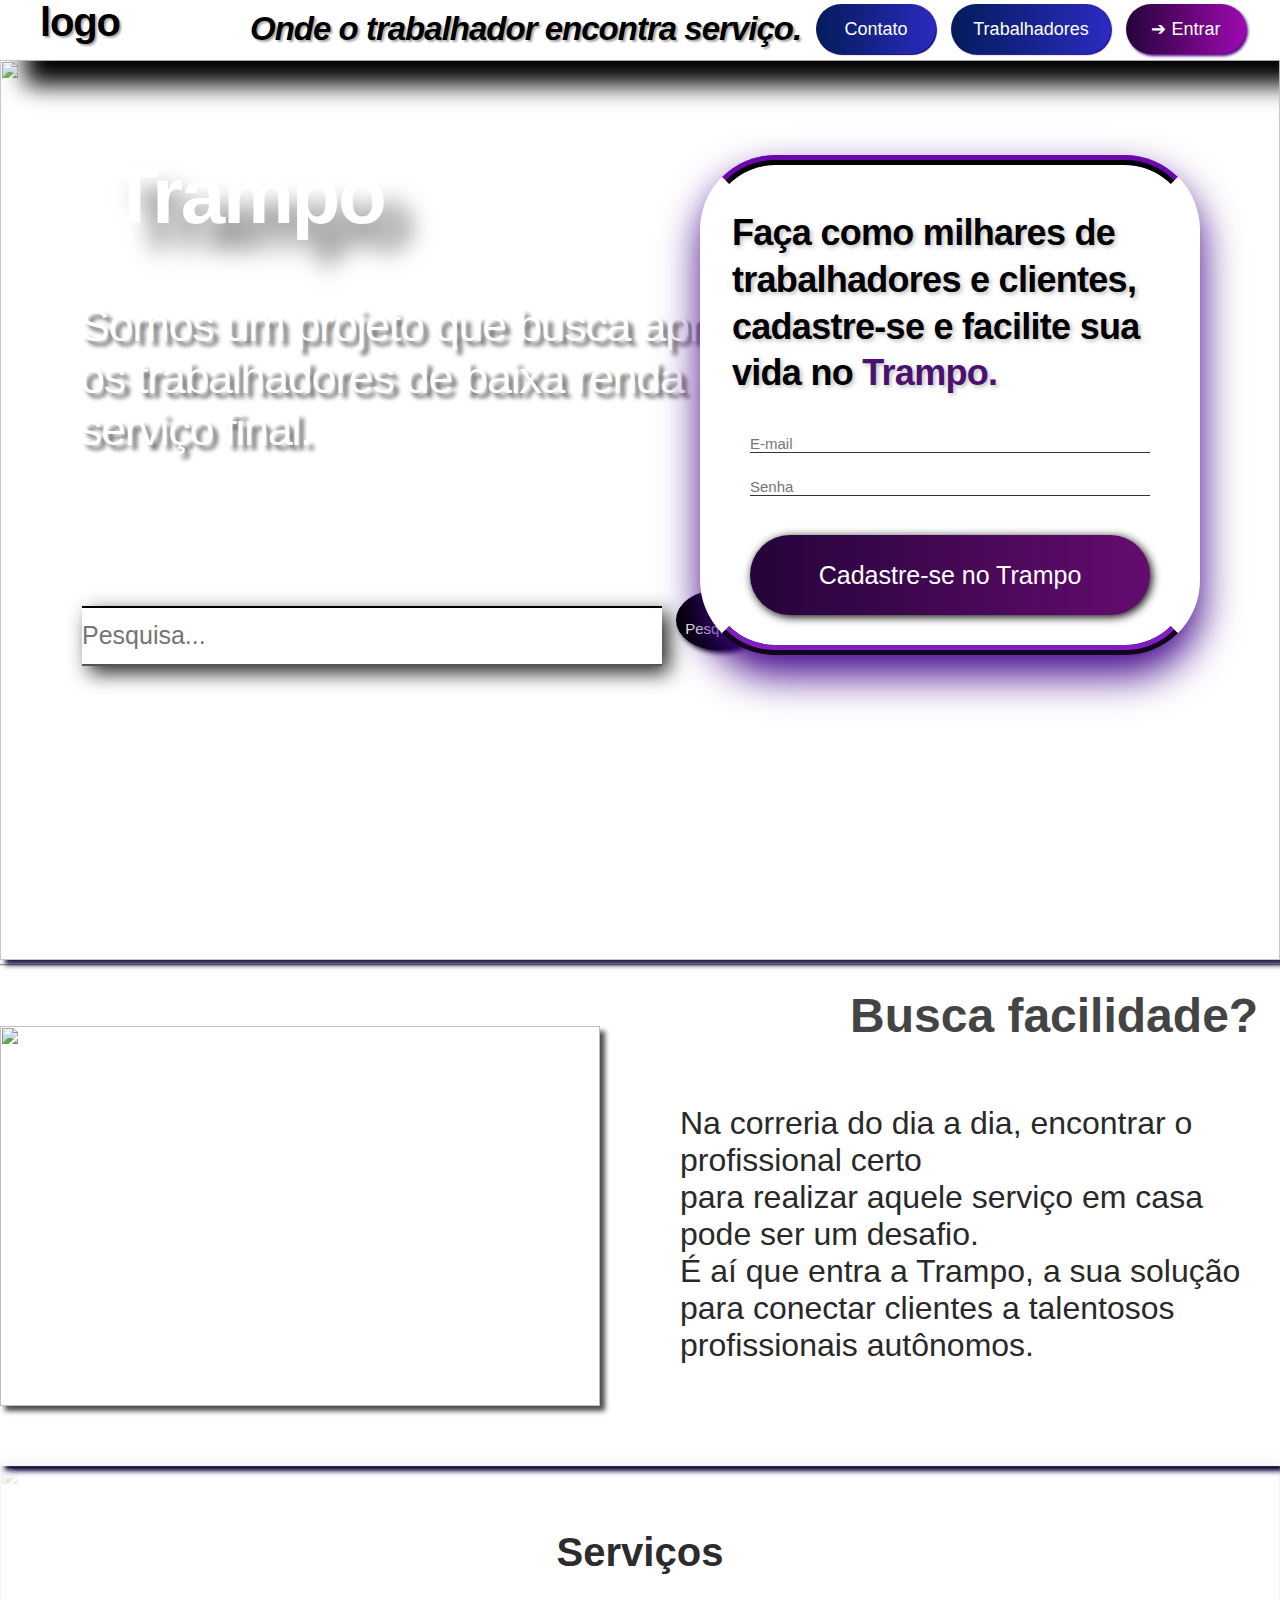
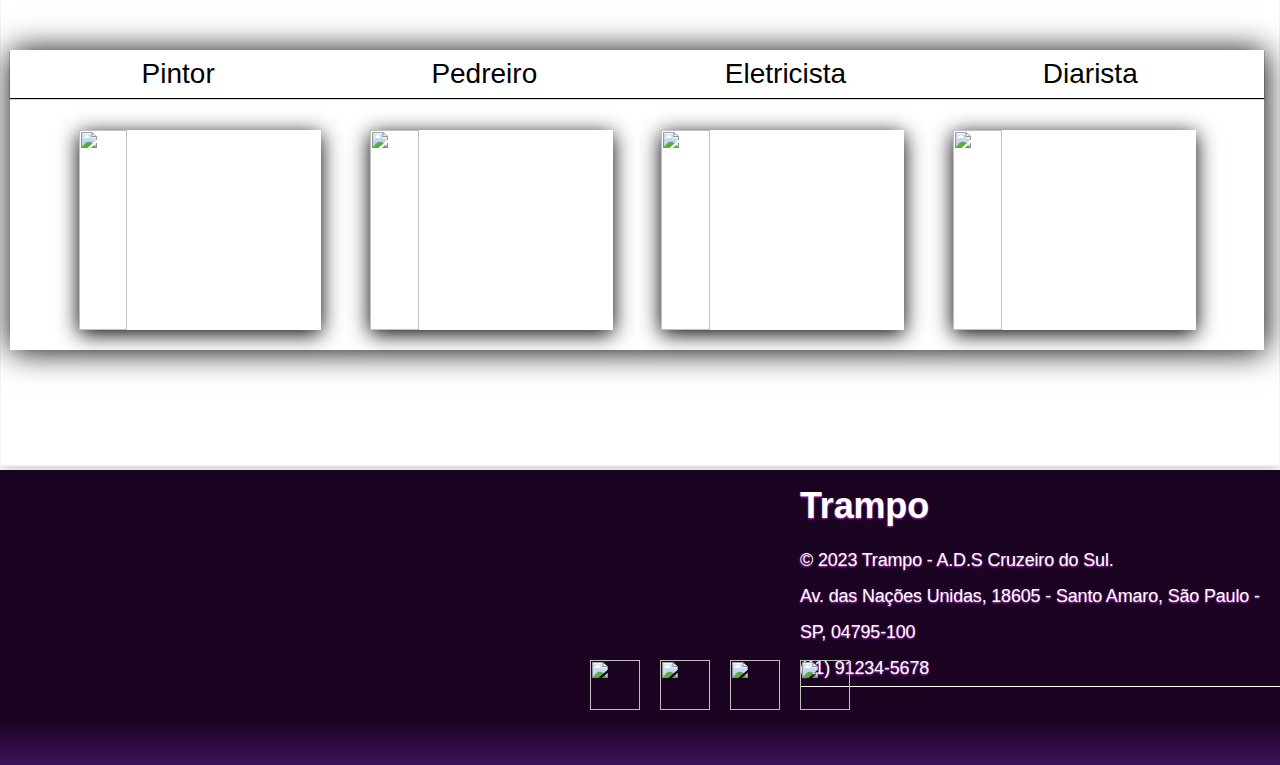
==== index.html @ e5f5f2e0 "Main page do projeto trampo" ====
<!DOCTYPE html>
<html lang="en">
<head>
    <meta charset="UTF-8">
    <title>Trampo</title>
    <link href="style.css" rel="stylesheet" type="text/css">
    <meta name="viewport" content="width=device-width, initial-scale=1">
</head>
<body>
    <header>
        <div>   
            <div class="logoHeader">      
                <h1 class="logo">logo</h1>
                <h2 class="logoFrase">Onde o trabalhador encontra serviço.</h2>
            </div>
        
            <div class="lista">
                <button class="btnContato">Contato</button>
                <button class="btnTrabalhadores">Trabalhadores</button>
                <button class="btnEntrar">&#10132; Entrar</button>
            </div>
        </div>
    </header>
    
    <img class="imgTrabalhadora" src="imagens_site/trabalhadora.jpg">     
    
    <hr>    
    
    <div class="background">
        <h3 class="Trampo">Trampo</h3>
        <p class="FraseInicio">Somos um projeto que busca aproximar<br>os trabalhadores de baixa renda com o <br>serviço final.</p>
        
        <div class="buscaInicio">
            <input class="textoBusca" type="text" placeholder="Pesquisa..." name="search">
            <button class="btnBuscaInicio">🔍︎ Pesquisar</button>
        </div>
        
    </div>

    <div class="Cadastre">
        <h4 class="escritaCadastre"> Faça como milhares de trabalhadores e clientes, cadastre-se e facilite sua <br>vida no <font color= #4a1170>Trampo.</h4>
        <button class="btnCadastre">Cadastre-se no Trampo</button>
        <form>       
            <div class="boxEmailSenha">   
                <input class="inputEmail" type="email" placeholder="E-mail" name="username" required> <br>  
                <input class="inputSenha" type="password" placeholder="Senha" name="password" required>   
            </div>
        <form> 
    </div>
    
              
    <div class="conteudo1">
        <img class="imgTrabalhador" src="imagens_site/trabalhador.jpg">
        <div class="escritaSobreNos">
            <h2 class="sobreNos">Busca facilidade?</h2>
            <br>
            <p>Na correria do dia a dia, encontrar o profissional certo <br>para realizar aquele serviço em casa pode ser um desafio.<br> É aí que entra a Trampo, a sua solução para conectar clientes a talentosos profissionais autônomos.</p>
        </div>
    </div>
        
    <div class="conteudo2">
        <div><img class="fundoServicos" src="imagens_site/servicolimpeza.jpg"></div>       
        <div><h1 class="escritaServicos">Serviços</p></div>
    
    <div class="bodyServicos">
        <img class="imgPintor" src="imagens_site/pintor.jpg">
        <img class="imgPedreiro" src="imagens_site/pedreiro.jpg">
        <img class="imgEletricista" src="imagens_site/eletricista.jpg">
        <img class="imgDiarista" src="imagens_site/diarista.jpg">
    </div>      

    <div class="headerServicos">
        <p class="escritaPintor">Pintor</p>     
        <p class="escritaPedreiro">Pedreiro</p>
        <p class="escritaEletricista">Eletricista</p>
        <p class="escritaDiarista">Diarista</p>
    </div>
          
    <footer class="footer">
        <div class="escritaFooter">
            <h1 class="footerh1">Trampo</h1> 
            <p>© 2023 Trampo - A.D.S Cruzeiro do Sul.<br> Av. das Nações Unidas, 18605 - Santo Amaro, São Paulo - SP, 04795-100<br> (11) 91234-5678</p>
        </div>
        <div class="imgRedesSociais">
            <img class="imgInstagram" src="imagens_site/icoinsta.png">
            <img class="imgFacebook" src="imagens_site/icoface.png">
            <img class="imgTwitter" src="imagens_site/icotwitter.png">
            <img class="imgLinkedin" src="imagens_site/icolinkedin.png">
        </div>     
    </footer>  
</body>
    
</html>
---- style.css ----
* {
    margin: 0;
    padding: 0;
    box-sizing: border-box;
}

header {
    width: 100%;
    background-color: #ffffff;
    height: 60px;
    box-shadow: 25px 25px 25px black;
}


.logo {
    font-size: 40px;
    margin-left: 40px;
    font-family: 'Segoe UI', Tahoma, Geneva, Verdana, sans-serif;
    color: #000000;
    top: 0px;
    letter-spacing: -0.03em;
    text-shadow: 2px 2px 2px #ababab;
}

.logoFrase {
    color :#000000;
    position: absolute;
    top: 10px;
    left: 250px;
    font-family: 'Segoe UI', Tahoma, Geneva, Verdana, sans-serif;
    font-size: 33px;
    font-style: italic;
    letter-spacing: -0.03em;
    text-shadow: 2px 2px 2px #ababab;
}

.lista {
    position: absolute;
    padding: 0px;
    right: 30px;
    top: -0px;
    display: flex;
    margin: 4px;
    letter-spacing: -0.01em;
}

.btnContato {
    margin-right: 15px;
    font-family: 'Segoe UI', Tahoma, Geneva, Verdana, sans-serif;
    border: none;
    width: 120px;
    height: 50px;
    font-size: 18px;
    cursor: pointer;
    border-radius: 100px;
    font-weight: 300;
    background-image: linear-gradient(to right, #041b5b 0%, #2b2bc3  51%, #041b5b  100%);
    transition: 0.5s;
    background-size: 200% auto;
    color: white;            
    box-shadow: 1px 1px 1px rgb(19, 3, 84);  
}

.btnContato:hover {
    background-position: right center;
    color: #fff;
    text-decoration: none;
    scale: 1.02;
}

.btnTrabalhadores {
    margin-right: 15px;
    font-family: 'Segoe UI', Tahoma, Geneva, Verdana, sans-serif;
    border: none;
    font-size: 18px;
    cursor: pointer;
    border-radius: 50px;
    width: 160px;
    font-weight: 300;
    background-image: linear-gradient(to right, #041b5b 0%, #2b2bc3  51%, #041b5b  100%);
    transition: 0.5s;
    background-size: 200% auto;
    color: white;            
    box-shadow: 1px 1px 1px rgb(22, 10, 129);  

}

.btnTrabalhadores:hover {
    background-position: right center;
    color: #fff;
    text-decoration: none;
    scale: 1.02;
}


.btnEntrar {
    font-family: 'Segoe UI', Tahoma, Geneva, Verdana, sans-serif;
    border: none;
    font-size: 18px;
    cursor: pointer;
    border-radius: 50px;
    width: 120px;
    font-weight: 300;
    background-image: linear-gradient(to right, #240339 0%, #a209b3  51%, #24033b 100%);
    transition: 0.5s;
    background-size: 200% auto;
    color: white;            
    box-shadow: 2px 2px 3px rgb(78, 2, 132);
}

.btnEntrar:hover {
    background-position: right center;
    color: #fff;
    text-decoration: none;
    scale: 1.02;
}

.background {
    display: flex;
    align-items: center;
    justify-items: center
}

.imgTrabalhadora {
    width: 100%;
    height: 900px;
    opacity: 0.88;
    box-shadow: 5px 5px 5px #02012d;
}

.Trampo {
    position: absolute;
    top: 150px;
    font-size: 80px;
    left: 110px;
    color: #ffffff;
    font-family: Graphik-Medium, Graphik-Regular, "Gotham SSm A", "Gotham SSm B", "Helvetica Neue", Helvetica, Arial, sans-serif;
    text-shadow: 25px 25px 25px rgba(0, 0, 0, 0.6);
    letter-spacing: -0.03em;
}

.FraseInicio {
    position: absolute;
    top: 300px;
    font-size: 45px;
    left: 80px;
    color: #ffffff;
    font-family: Graphik-Medium, Graphik-Regular, "Gotham SSm A", "Gotham SSm B", "Helvetica Neue", Helvetica, Arial, sans-serif;
    text-shadow: 5px 5px 4px rgba(0, 0, 0, 0.6);
    letter-spacing: -0.03em;
}

.buscaInicio {
    position: absolute;
    top: 600px;
    left: 82px;
}

.textoBusca {
    width: 580px;
    height: 60px;
    font-size: 25px;
    border-left: none;
    border-right: none;
    border-color: rgb(0, 0, 0);
    box-shadow: 7px 7px 20px rgba(0, 0, 0, 0.859);
    font-family: Graphik-Medium, Graphik-Regular, "Gotham SSm A", "Gotham SSm B", "Helvetica Neue", Helvetica, Arial, sans-serif;
}

.btnBuscaInicio {
    position: relative;
    height: 60px;
    width: 85px;
    border-radius: 50%;
    left: 10px;
    top: -10px;
    border-top-style: ridge;
    font-size: 15px;
    background-color: black;
    color: rgb(255, 255, 255);
    border: none;
    box-shadow: 3px 3px 5px #000000;
    cursor: pointer;
    font-family: Graphik-Medium, Graphik-Regular, "Gotham SSm A", "Gotham SSm B", "Helvetica Neue", Helvetica, Arial, sans-serif;
}

.btnBuscaInicio:hover {
    scale: 1.02;
    transition: 0.8s;
}

.btnCadastre {
    top: 370px;
    font-family: 'Segoe UI', Tahoma, Geneva, Verdana, sans-serif;
    border: none;
    width: 400px;
    height: 80px;
    font-size: 25px;
    margin: 0px 40px 0px;
    cursor: pointer;
    border-radius: 100px;
    position: relative;
    background-image: linear-gradient(to right, #240439 0%, #660c70  51%, #240439 100%);
    transition: 0.5s;
    background-size: 200% auto;
    color: white;            
    box-shadow:  2px 2px 10px black;  
}

.btnCadastre:hover {
    background-position: right center;
    color: #ffffff;
    text-decoration: none;
    scale: 1.02;
    transition: 0.5s;
}

.escritaCadastre {
    top: 45px;
    position: absolute;
    left: 22px;
    text-shadow: 2px 2px 4px rgba(144, 144, 144, 0.6);
    font-size: 36px;
    font-family: Graphik-Medium, Graphik-Regular, "Gotham SSm A", "Gotham SSm B", "Helvetica Neue", Helvetica, Arial, sans-serif;
    color: #000000;
    letter-spacing: -0.02em;
    line-height: 1.3;
}

.Cadastre {
    width: 500px;
    height:500px;
    border: 10px solid; 
    border-color: rgb(255, 255, 255);
    border-radius: 15%;
    background-color: white;
    position: absolute;
    top: 155px;
    right: 80px;
    box-shadow: 1px 20px 40px rgb(63, 3, 136);
    border-top-color: #370459;
    border-top-style: ridge;
    border-bottom-style: ridge;
    border-bottom-color: #4a1170;
}

form {   
    top: 220px;
    position: absolute;
    margin: 20px;
    padding: 30px 20px 20px;
}   

.inputEmail {
    border: none;
    border-bottom: 1px solid #333;
    font-size: 15px;
    width: 400px;
    color: black;
}

.inputEmail:focus {
    font-size: 20px;
    outline: 0;
}

.inputSenha {
    border: none;
    border-bottom: 1px solid #333;
    margin-top: 25px;
    font-size: 15px;
    width: 400px;
}

.inputSenha:focus {
    font-size: 20px;
    box-shadow: 0 0 0 0;
    outline: 0;
}

.conteudo1 {
    display: flex;
    flex: content;
    align-items: center;
    justify-items: center;
    height: 500px;
    background-color: #ffffff;
    box-shadow: 5px 5px 5px #02012d;
}

.imgTrabalhador {
    width: 600px;
    height: 380px;
    box-shadow: 5px 5px 5px #4c4c4c;
}

.sobreNos {
    position: absolute;
    left: 170px;
    top: -80px;
    color: #444444;
    font-family: 'Segoe UI', Tahoma, Geneva, Verdana, sans-serif;
}

.escritaSobreNos {
    font-size: 32px;
    color: #292929;
    font-family: 'Segoe UI', Tahoma, Geneva, Verdana, sans-serif;
    position: absolute;
    left: 680px;
}

.conteudo2 {
    margin: 0;
}

.fundoServicos {
    width: 100%;
    height: 600px;
    border: none;
    opacity: 0.18;
    box-shadow: 0px 5px 15px black;
}

.escritaServicos {
    font-size: 40px;
    color: #2c2c2c;
    font-family: Graphik-Medium, Graphik-Regular, "Gotham SSm A", "Gotham SSm B", "Helvetica Neue", Helvetica, Arial, sans-serif;
    align-items: center;
    display: flex;
    justify-content: center;
    position: absolute;
    top: 1530px;
    width: 100%;
}

.bodyServicos {
    display: flex;
    align-items: flex-end;
    justify-content: space-evenly;
    margin-left: 10px;
    margin-right: 10px;
    position: absolute;
    top: 1650px;
    width: 98%;
    height: 300px;
    background-color: rgb(255, 255, 255);
    padding: 20px;
    box-shadow: 1px 1px 30px black;
}

.imgPintor {
    display: flex;
    width: 20%;
    height: 200px;
    box-shadow: 0px 4px 20px black;
    cursor: pointer;
}

.imgPintor:hover, .imgPedreiro:hover, .imgEletricista:hover, .imgDiarista:hover {
    scale: 1.02;
    transition: 0.8s;
}

.imgPedreiro {
    display: flex;
    width: 20%;
    height: 200px;
    box-shadow: 0px 4px 20px black;
    cursor: pointer;
}

.imgEletricista {
    display: flex;
    width: 20%;
    height: 200px;
    box-shadow: 0px 4px 20px black;
    cursor: pointer;
}

.imgDiarista {
    display: flex;
    width: 20%;
    height: 200px;
    box-shadow: 0px 4px 20px black;
    cursor: pointer;
}

.headerServicos {
    display: flex;
    align-items: flex-end;
    justify-content: space-evenly;
    position: absolute;
    top: 1650px;
    width: 98%;
    margin-left: 10px;
    padding: 8px;
    background-color: rgb(255, 255, 255);
    font-family: 'Segoe UI', Tahoma, Geneva, Verdana, sans-serif;
    color: rgb(0, 0, 0);
    font-size: 28px;
    box-shadow: 0px 1px 1px black;
}

.escritaPintor {
    position: relative;
    left: -45px;
    cursor: pointer;
}

.escritaPintor:hover, .escritaPedreiro:hover, .escritaEletricista:hover, .escritaDiarista:hover {
    scale: 1.02;
    transition: 0.8s;
}

.escritaPedreiro{
    position: relative;
    left: 3px;
    cursor: pointer;
}
.escritaEletricista{
    position: relative;
    left: 22px;
    cursor: pointer;
}

.escritaDiarista {
    position: relative;
    left: 50px;
    cursor: pointer;
}

.footer {
    width: 200px;
    height: 295px;
    width: 100%;
    background-image: linear-gradient(rgb(27, 3, 34) 85%, #3d115a 100%);
}

.escritaFooter {
    font-family: Graphik-Medium, Graphik-Regular, "Gotham SSm A", "Gotham SSm B", "Helvetica Neue", Helvetica, Arial, sans-serif;
    color: rgb(255, 255, 255);
    letter-spacing: -0.01em;
    line-height: 2;
    left: 800px;
    position: absolute;
    font-size: 18px;
    text-shadow: 0px 1px 2px #ba37c8;
    box-shadow: 0px 1px rgb(255, 255, 255);
}

.imgRedesSociais {
    display: flex;
    justify-content: space-around;
    justify-items: baseline;
    right: 420px;
    position: absolute;
    top: 2250px;
}

.imgInstagram {
    width: 50px;
    height: 50px;
    margin: 10px;
    cursor: pointer;
}

.imgFacebook {
    width: 50px;
    height: 50px;
    margin: 10px;
    cursor: pointer;
}

.imgTwitter {
    width: 50px;
    height: 50px;
    margin: 10px;
    cursor: pointer;
}

.imgLinkedin {
    width: 50px;
    height: 50px;
    margin: 10px;
    cursor: pointer;
}
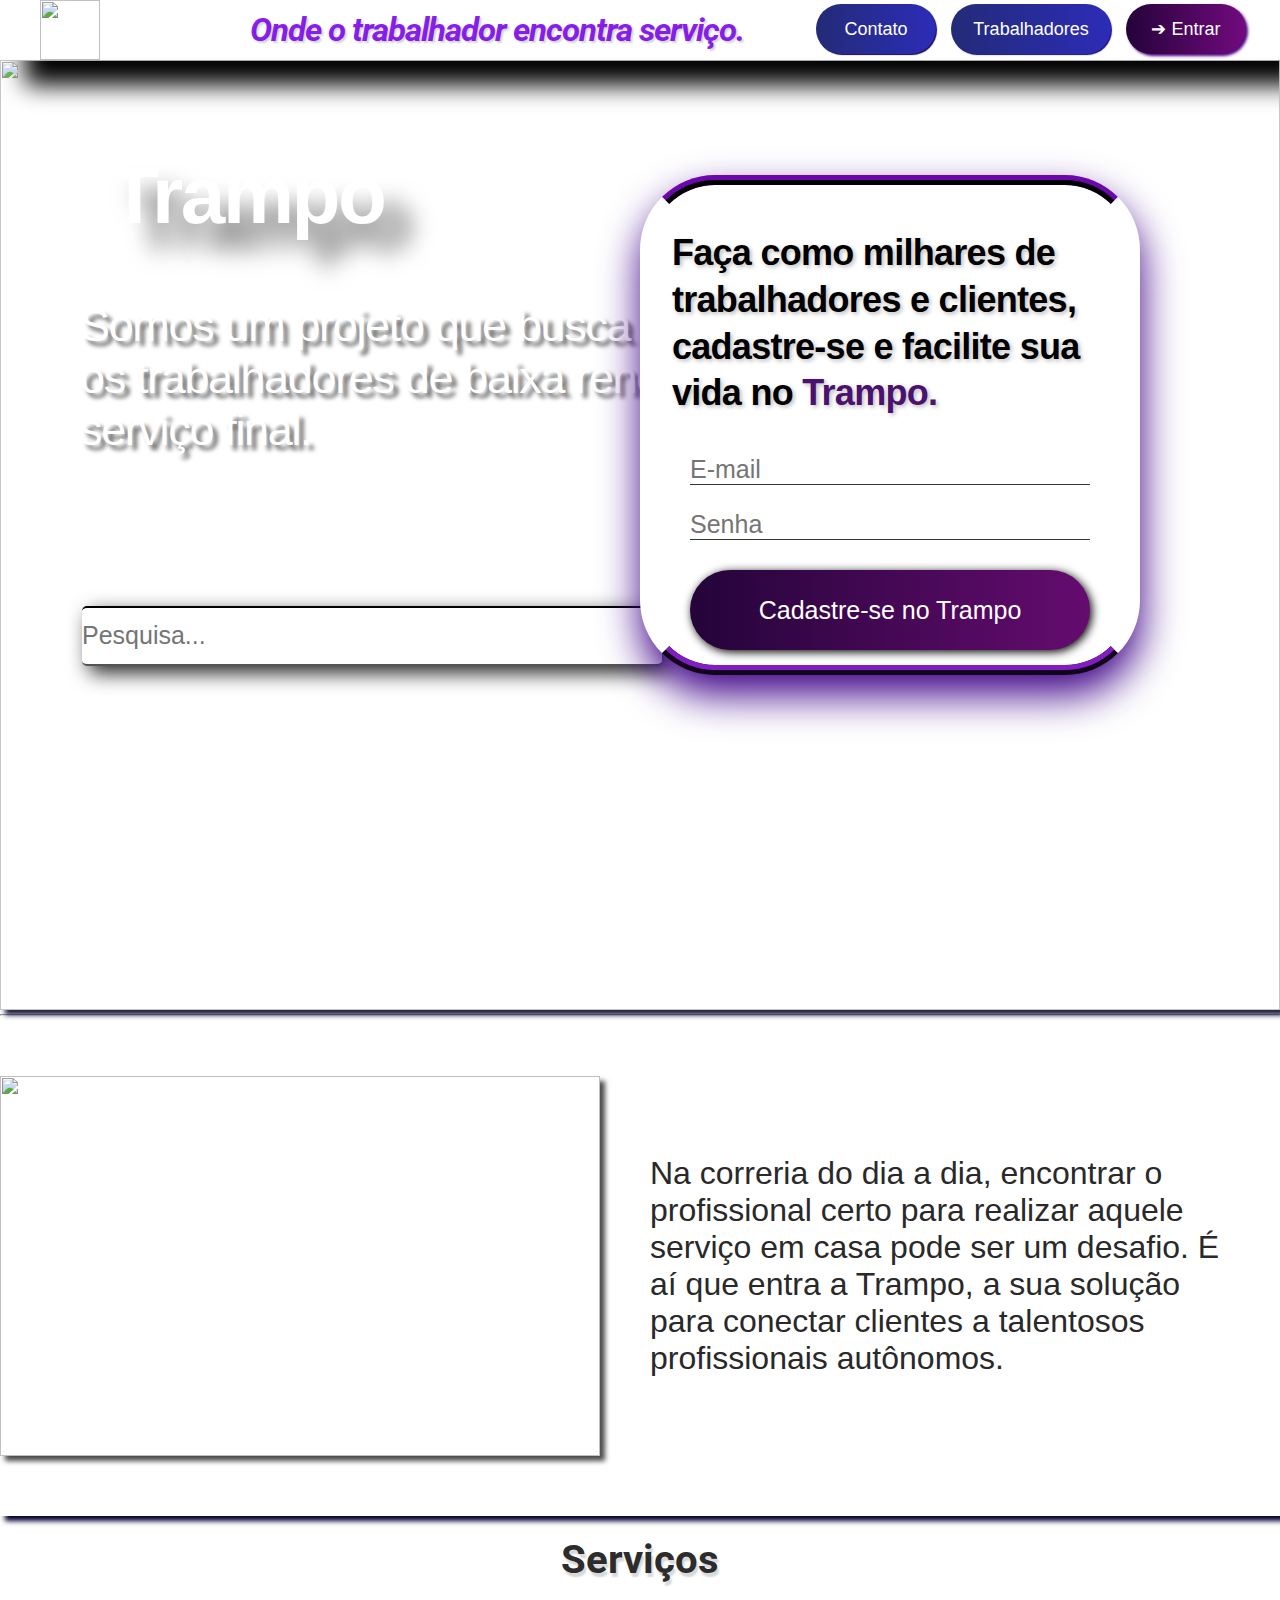
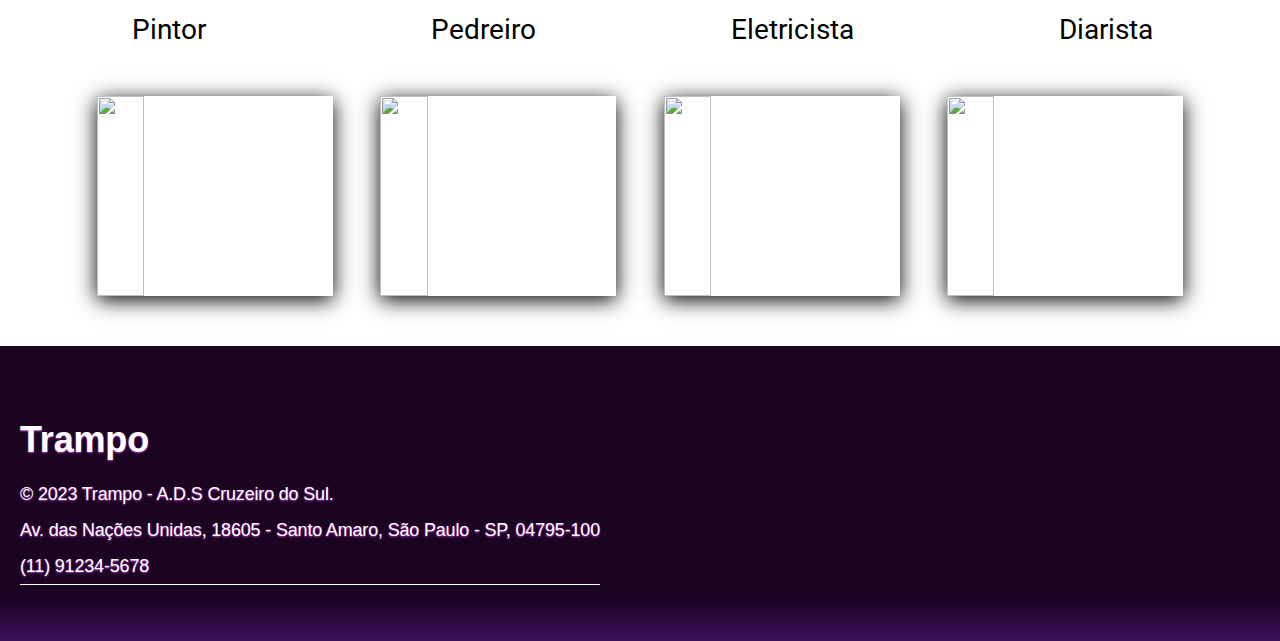
==== commit a2a1a5bb: "Add files via upload" ====
--- a/index.html
+++ b/index.html
@@ -1,93 +1,89 @@
-<!DOCTYPE html>
-<html lang="en">
-<head>
-    <meta charset="UTF-8">
-    <title>Trampo</title>
-    <link href="style.css" rel="stylesheet" type="text/css">
-    <meta name="viewport" content="width=device-width, initial-scale=1">
-</head>
-<body>
-    <header>
-        <div>   
-            <div class="logoHeader">      
-                <h1 class="logo">logo</h1>
-                <h2 class="logoFrase">Onde o trabalhador encontra serviço.</h2>
-            </div>
-        
-            <div class="lista">
-                <button class="btnContato">Contato</button>
-                <button class="btnTrabalhadores">Trabalhadores</button>
-                <button class="btnEntrar">&#10132; Entrar</button>
-            </div>
-        </div>
-    </header>
-    
-    <img class="imgTrabalhadora" src="imagens_site/trabalhadora.jpg">     
-    
-    <hr>    
-    
-    <div class="background">
-        <h3 class="Trampo">Trampo</h3>
-        <p class="FraseInicio">Somos um projeto que busca aproximar<br>os trabalhadores de baixa renda com o <br>serviço final.</p>
-        
-        <div class="buscaInicio">
-            <input class="textoBusca" type="text" placeholder="Pesquisa..." name="search">
-            <button class="btnBuscaInicio">🔍︎ Pesquisar</button>
-        </div>
-        
-    </div>
-
-    <div class="Cadastre">
-        <h4 class="escritaCadastre"> Faça como milhares de trabalhadores e clientes, cadastre-se e facilite sua <br>vida no <font color= #4a1170>Trampo.</h4>
-        <button class="btnCadastre">Cadastre-se no Trampo</button>
-        <form>       
-            <div class="boxEmailSenha">   
-                <input class="inputEmail" type="email" placeholder="E-mail" name="username" required> <br>  
-                <input class="inputSenha" type="password" placeholder="Senha" name="password" required>   
-            </div>
-        <form> 
-    </div>
-    
-              
-    <div class="conteudo1">
-        <img class="imgTrabalhador" src="imagens_site/trabalhador.jpg">
-        <div class="escritaSobreNos">
-            <h2 class="sobreNos">Busca facilidade?</h2>
-            <br>
-            <p>Na correria do dia a dia, encontrar o profissional certo <br>para realizar aquele serviço em casa pode ser um desafio.<br> É aí que entra a Trampo, a sua solução para conectar clientes a talentosos profissionais autônomos.</p>
-        </div>
-    </div>
-        
-    <div class="conteudo2">
-        <div><img class="fundoServicos" src="imagens_site/servicolimpeza.jpg"></div>       
-        <div><h1 class="escritaServicos">Serviços</p></div>
-    
-    <div class="bodyServicos">
-        <img class="imgPintor" src="imagens_site/pintor.jpg">
-        <img class="imgPedreiro" src="imagens_site/pedreiro.jpg">
-        <img class="imgEletricista" src="imagens_site/eletricista.jpg">
-        <img class="imgDiarista" src="imagens_site/diarista.jpg">
-    </div>      
-
-    <div class="headerServicos">
-        <p class="escritaPintor">Pintor</p>     
-        <p class="escritaPedreiro">Pedreiro</p>
-        <p class="escritaEletricista">Eletricista</p>
-        <p class="escritaDiarista">Diarista</p>
-    </div>
-          
-    <footer class="footer">
-        <div class="escritaFooter">
-            <h1 class="footerh1">Trampo</h1> 
-            <p>© 2023 Trampo - A.D.S Cruzeiro do Sul.<br> Av. das Nações Unidas, 18605 - Santo Amaro, São Paulo - SP, 04795-100<br> (11) 91234-5678</p>
-        </div>
-        <div class="imgRedesSociais">
-            <img class="imgInstagram" src="imagens_site/icoinsta.png">
-            <img class="imgFacebook" src="imagens_site/icoface.png">
-            <img class="imgTwitter" src="imagens_site/icotwitter.png">
-            <img class="imgLinkedin" src="imagens_site/icolinkedin.png">
-        </div>     
-    </footer>  
-</body>
-    
+<!DOCTYPE html>
+<html lang="en">
+<head>
+    <meta charset="UTF-8">
+    <title>Trampo</title>
+    <link href="style.css" rel="stylesheet" type="text/css">
+
+    <link rel="preconnect" href="https://fonts.googleapis.com">
+<link rel="preconnect" href="https://fonts.gstatic.com" crossorigin>
+<link href="https://fonts.googleapis.com/css2?family=Roboto:wght@400;500&display=swap" rel="stylesheet">
+
+    <meta name="viewport" content="width=device-width, initial-scale=1">
+</head>
+<body>
+    <header>
+        <div>   
+            <div class="logoHeader">      
+                <img class="logo" src="img/logo.png">
+                <h2 class="logoFrase">Onde o trabalhador encontra serviço.</h2>
+            </div>
+        
+            <div class="lista">
+                <button class="btnContato">Contato</button>
+                <button class="btnTrabalhadores">Trabalhadores</button>
+                <button class="btnEntrar">&#10132; Entrar</button>
+            </div>
+        </div>
+    </header>
+    
+    <img class="imgTrabalhadora" src="img/trabalhadora.jpg">     
+    
+    <hr>    
+    
+    <div class="background">
+        <h3 class="Trampo">Trampo</h3>
+        <p class="FraseInicio">Somos um projeto que busca aproximar<br>os trabalhadores de baixa renda com o <br>serviço final.</p>
+        
+        <div class="buscaInicio">
+            <input class="textoBusca" type="text" placeholder="Pesquisa..." name="search">
+            <button class="btnBuscaInicio">🔍︎ Pesquisar</button>
+        </div>
+        
+    </div>
+
+    <div class="Cadastre">
+        <h4 class="escritaCadastre"> Faça como milhares de trabalhadores e clientes, cadastre-se e facilite sua <br>vida no <font color= #4a1170>Trampo.</h4>
+        <button class="btnCadastre">Cadastre-se no Trampo</button>
+        <form>       
+            <div class="boxEmailSenha">   
+                <input class="inputEmail" type="email" placeholder="E-mail" name="username" required> <br>  
+                <input class="inputSenha" type="password" placeholder="Senha" name="password" required>   
+            </div>
+        <form> 
+    </div>
+    
+              
+    <div class="conteudo1">
+        <img class="imgTrabalhador" src="img/trabalhador.jpg">
+        <div class="escritaSobreNos">
+            <p>Na correria do dia a dia, encontrar o profissional certo para realizar aquele serviço em casa pode ser um desafio. É aí que entra a Trampo, a sua solução para conectar clientes a talentosos profissionais autônomos.</p>
+        </div>
+    </div>
+        
+    <div class="conteudo2">
+        <h1 class="escritaServicos">Serviços</h1>
+        <div class="headerServicos">
+            <p class="escritaPintor">Pintor</p>     
+            <p class="escritaPedreiro">Pedreiro</p>
+            <p class="escritaEletricista">Eletricista</p>
+            <p class="escritaDiarista">Diarista</p>
+        </div>
+    </div> 
+
+    <div class="bodyServicos">
+        <img class="imgPintor" src="img/pintor.jpg">
+        <img class="imgPedreiro" src="img/pedreiro.jpg">
+        <img class="imgEletricista" src="img/eletricista.jpg">
+        <img class="imgDiarista" src="img/diarista.jpg">
+    </div>
+
+    <footer class="footer">
+        <div class="escritaFooter">
+            <h1 class="footerh1">Trampo</h1> 
+            <p>© 2023 Trampo - A.D.S Cruzeiro do Sul.<br> Av. das Nações Unidas, 18605 - Santo Amaro, São Paulo - SP, 04795-100<br> (11) 91234-5678</p>
+        </div>
+    </footer> 
+    
+</body>  
 </html>--- a/style.css
+++ b/style.css
@@ -1,487 +1,425 @@
-* {
-    margin: 0;
-    padding: 0;
-    box-sizing: border-box;
-}
-
-header {
-    width: 100%;
-    background-color: #ffffff;
-    height: 60px;
-    box-shadow: 25px 25px 25px black;
-}
-
-
-.logo {
-    font-size: 40px;
-    margin-left: 40px;
-    font-family: 'Segoe UI', Tahoma, Geneva, Verdana, sans-serif;
-    color: #000000;
-    top: 0px;
-    letter-spacing: -0.03em;
-    text-shadow: 2px 2px 2px #ababab;
-}
-
-.logoFrase {
-    color :#000000;
-    position: absolute;
-    top: 10px;
-    left: 250px;
-    font-family: 'Segoe UI', Tahoma, Geneva, Verdana, sans-serif;
-    font-size: 33px;
-    font-style: italic;
-    letter-spacing: -0.03em;
-    text-shadow: 2px 2px 2px #ababab;
-}
-
-.lista {
-    position: absolute;
-    padding: 0px;
-    right: 30px;
-    top: -0px;
-    display: flex;
-    margin: 4px;
-    letter-spacing: -0.01em;
-}
-
-.btnContato {
-    margin-right: 15px;
-    font-family: 'Segoe UI', Tahoma, Geneva, Verdana, sans-serif;
-    border: none;
-    width: 120px;
-    height: 50px;
-    font-size: 18px;
-    cursor: pointer;
-    border-radius: 100px;
-    font-weight: 300;
-    background-image: linear-gradient(to right, #041b5b 0%, #2b2bc3  51%, #041b5b  100%);
-    transition: 0.5s;
-    background-size: 200% auto;
-    color: white;            
-    box-shadow: 1px 1px 1px rgb(19, 3, 84);  
-}
-
-.btnContato:hover {
-    background-position: right center;
-    color: #fff;
-    text-decoration: none;
-    scale: 1.02;
-}
-
-.btnTrabalhadores {
-    margin-right: 15px;
-    font-family: 'Segoe UI', Tahoma, Geneva, Verdana, sans-serif;
-    border: none;
-    font-size: 18px;
-    cursor: pointer;
-    border-radius: 50px;
-    width: 160px;
-    font-weight: 300;
-    background-image: linear-gradient(to right, #041b5b 0%, #2b2bc3  51%, #041b5b  100%);
-    transition: 0.5s;
-    background-size: 200% auto;
-    color: white;            
-    box-shadow: 1px 1px 1px rgb(22, 10, 129);  
-
-}
-
-.btnTrabalhadores:hover {
-    background-position: right center;
-    color: #fff;
-    text-decoration: none;
-    scale: 1.02;
-}
-
-
-.btnEntrar {
-    font-family: 'Segoe UI', Tahoma, Geneva, Verdana, sans-serif;
-    border: none;
-    font-size: 18px;
-    cursor: pointer;
-    border-radius: 50px;
-    width: 120px;
-    font-weight: 300;
-    background-image: linear-gradient(to right, #240339 0%, #a209b3  51%, #24033b 100%);
-    transition: 0.5s;
-    background-size: 200% auto;
-    color: white;            
-    box-shadow: 2px 2px 3px rgb(78, 2, 132);
-}
-
-.btnEntrar:hover {
-    background-position: right center;
-    color: #fff;
-    text-decoration: none;
-    scale: 1.02;
-}
-
-.background {
-    display: flex;
-    align-items: center;
-    justify-items: center
-}
-
-.imgTrabalhadora {
-    width: 100%;
-    height: 900px;
-    opacity: 0.88;
-    box-shadow: 5px 5px 5px #02012d;
-}
-
-.Trampo {
-    position: absolute;
-    top: 150px;
-    font-size: 80px;
-    left: 110px;
-    color: #ffffff;
-    font-family: Graphik-Medium, Graphik-Regular, "Gotham SSm A", "Gotham SSm B", "Helvetica Neue", Helvetica, Arial, sans-serif;
-    text-shadow: 25px 25px 25px rgba(0, 0, 0, 0.6);
-    letter-spacing: -0.03em;
-}
-
-.FraseInicio {
-    position: absolute;
-    top: 300px;
-    font-size: 45px;
-    left: 80px;
-    color: #ffffff;
-    font-family: Graphik-Medium, Graphik-Regular, "Gotham SSm A", "Gotham SSm B", "Helvetica Neue", Helvetica, Arial, sans-serif;
-    text-shadow: 5px 5px 4px rgba(0, 0, 0, 0.6);
-    letter-spacing: -0.03em;
-}
-
-.buscaInicio {
-    position: absolute;
-    top: 600px;
-    left: 82px;
-}
-
-.textoBusca {
-    width: 580px;
-    height: 60px;
-    font-size: 25px;
-    border-left: none;
-    border-right: none;
-    border-color: rgb(0, 0, 0);
-    box-shadow: 7px 7px 20px rgba(0, 0, 0, 0.859);
-    font-family: Graphik-Medium, Graphik-Regular, "Gotham SSm A", "Gotham SSm B", "Helvetica Neue", Helvetica, Arial, sans-serif;
-}
-
-.btnBuscaInicio {
-    position: relative;
-    height: 60px;
-    width: 85px;
-    border-radius: 50%;
-    left: 10px;
-    top: -10px;
-    border-top-style: ridge;
-    font-size: 15px;
-    background-color: black;
-    color: rgb(255, 255, 255);
-    border: none;
-    box-shadow: 3px 3px 5px #000000;
-    cursor: pointer;
-    font-family: Graphik-Medium, Graphik-Regular, "Gotham SSm A", "Gotham SSm B", "Helvetica Neue", Helvetica, Arial, sans-serif;
-}
-
-.btnBuscaInicio:hover {
-    scale: 1.02;
-    transition: 0.8s;
-}
-
-.btnCadastre {
-    top: 370px;
-    font-family: 'Segoe UI', Tahoma, Geneva, Verdana, sans-serif;
-    border: none;
-    width: 400px;
-    height: 80px;
-    font-size: 25px;
-    margin: 0px 40px 0px;
-    cursor: pointer;
-    border-radius: 100px;
-    position: relative;
-    background-image: linear-gradient(to right, #240439 0%, #660c70  51%, #240439 100%);
-    transition: 0.5s;
-    background-size: 200% auto;
-    color: white;            
-    box-shadow:  2px 2px 10px black;  
-}
-
-.btnCadastre:hover {
-    background-position: right center;
-    color: #ffffff;
-    text-decoration: none;
-    scale: 1.02;
-    transition: 0.5s;
-}
-
-.escritaCadastre {
-    top: 45px;
-    position: absolute;
-    left: 22px;
-    text-shadow: 2px 2px 4px rgba(144, 144, 144, 0.6);
-    font-size: 36px;
-    font-family: Graphik-Medium, Graphik-Regular, "Gotham SSm A", "Gotham SSm B", "Helvetica Neue", Helvetica, Arial, sans-serif;
-    color: #000000;
-    letter-spacing: -0.02em;
-    line-height: 1.3;
-}
-
-.Cadastre {
-    width: 500px;
-    height:500px;
-    border: 10px solid; 
-    border-color: rgb(255, 255, 255);
-    border-radius: 15%;
-    background-color: white;
-    position: absolute;
-    top: 155px;
-    right: 80px;
-    box-shadow: 1px 20px 40px rgb(63, 3, 136);
-    border-top-color: #370459;
-    border-top-style: ridge;
-    border-bottom-style: ridge;
-    border-bottom-color: #4a1170;
-}
-
-form {   
-    top: 220px;
-    position: absolute;
-    margin: 20px;
-    padding: 30px 20px 20px;
-}   
-
-.inputEmail {
-    border: none;
-    border-bottom: 1px solid #333;
-    font-size: 15px;
-    width: 400px;
-    color: black;
-}
-
-.inputEmail:focus {
-    font-size: 20px;
-    outline: 0;
-}
-
-.inputSenha {
-    border: none;
-    border-bottom: 1px solid #333;
-    margin-top: 25px;
-    font-size: 15px;
-    width: 400px;
-}
-
-.inputSenha:focus {
-    font-size: 20px;
-    box-shadow: 0 0 0 0;
-    outline: 0;
-}
-
-.conteudo1 {
-    display: flex;
-    flex: content;
-    align-items: center;
-    justify-items: center;
-    height: 500px;
-    background-color: #ffffff;
-    box-shadow: 5px 5px 5px #02012d;
-}
-
-.imgTrabalhador {
-    width: 600px;
-    height: 380px;
-    box-shadow: 5px 5px 5px #4c4c4c;
-}
-
-.sobreNos {
-    position: absolute;
-    left: 170px;
-    top: -80px;
-    color: #444444;
-    font-family: 'Segoe UI', Tahoma, Geneva, Verdana, sans-serif;
-}
-
-.escritaSobreNos {
-    font-size: 32px;
-    color: #292929;
-    font-family: 'Segoe UI', Tahoma, Geneva, Verdana, sans-serif;
-    position: absolute;
-    left: 680px;
-}
-
-.conteudo2 {
-    margin: 0;
-}
-
-.fundoServicos {
-    width: 100%;
-    height: 600px;
-    border: none;
-    opacity: 0.18;
-    box-shadow: 0px 5px 15px black;
-}
-
-.escritaServicos {
-    font-size: 40px;
-    color: #2c2c2c;
-    font-family: Graphik-Medium, Graphik-Regular, "Gotham SSm A", "Gotham SSm B", "Helvetica Neue", Helvetica, Arial, sans-serif;
-    align-items: center;
-    display: flex;
-    justify-content: center;
-    position: absolute;
-    top: 1530px;
-    width: 100%;
-}
-
-.bodyServicos {
-    display: flex;
-    align-items: flex-end;
-    justify-content: space-evenly;
-    margin-left: 10px;
-    margin-right: 10px;
-    position: absolute;
-    top: 1650px;
-    width: 98%;
-    height: 300px;
-    background-color: rgb(255, 255, 255);
-    padding: 20px;
-    box-shadow: 1px 1px 30px black;
-}
-
-.imgPintor {
-    display: flex;
-    width: 20%;
-    height: 200px;
-    box-shadow: 0px 4px 20px black;
-    cursor: pointer;
-}
-
-.imgPintor:hover, .imgPedreiro:hover, .imgEletricista:hover, .imgDiarista:hover {
-    scale: 1.02;
-    transition: 0.8s;
-}
-
-.imgPedreiro {
-    display: flex;
-    width: 20%;
-    height: 200px;
-    box-shadow: 0px 4px 20px black;
-    cursor: pointer;
-}
-
-.imgEletricista {
-    display: flex;
-    width: 20%;
-    height: 200px;
-    box-shadow: 0px 4px 20px black;
-    cursor: pointer;
-}
-
-.imgDiarista {
-    display: flex;
-    width: 20%;
-    height: 200px;
-    box-shadow: 0px 4px 20px black;
-    cursor: pointer;
-}
-
-.headerServicos {
-    display: flex;
-    align-items: flex-end;
-    justify-content: space-evenly;
-    position: absolute;
-    top: 1650px;
-    width: 98%;
-    margin-left: 10px;
-    padding: 8px;
-    background-color: rgb(255, 255, 255);
-    font-family: 'Segoe UI', Tahoma, Geneva, Verdana, sans-serif;
-    color: rgb(0, 0, 0);
-    font-size: 28px;
-    box-shadow: 0px 1px 1px black;
-}
-
-.escritaPintor {
-    position: relative;
-    left: -45px;
-    cursor: pointer;
-}
-
-.escritaPintor:hover, .escritaPedreiro:hover, .escritaEletricista:hover, .escritaDiarista:hover {
-    scale: 1.02;
-    transition: 0.8s;
-}
-
-.escritaPedreiro{
-    position: relative;
-    left: 3px;
-    cursor: pointer;
-}
-.escritaEletricista{
-    position: relative;
-    left: 22px;
-    cursor: pointer;
-}
-
-.escritaDiarista {
-    position: relative;
-    left: 50px;
-    cursor: pointer;
-}
-
-.footer {
-    width: 200px;
-    height: 295px;
-    width: 100%;
-    background-image: linear-gradient(rgb(27, 3, 34) 85%, #3d115a 100%);
-}
-
-.escritaFooter {
-    font-family: Graphik-Medium, Graphik-Regular, "Gotham SSm A", "Gotham SSm B", "Helvetica Neue", Helvetica, Arial, sans-serif;
-    color: rgb(255, 255, 255);
-    letter-spacing: -0.01em;
-    line-height: 2;
-    left: 800px;
-    position: absolute;
-    font-size: 18px;
-    text-shadow: 0px 1px 2px #ba37c8;
-    box-shadow: 0px 1px rgb(255, 255, 255);
-}
-
-.imgRedesSociais {
-    display: flex;
-    justify-content: space-around;
-    justify-items: baseline;
-    right: 420px;
-    position: absolute;
-    top: 2250px;
-}
-
-.imgInstagram {
-    width: 50px;
-    height: 50px;
-    margin: 10px;
-    cursor: pointer;
-}
-
-.imgFacebook {
-    width: 50px;
-    height: 50px;
-    margin: 10px;
-    cursor: pointer;
-}
-
-.imgTwitter {
-    width: 50px;
-    height: 50px;
-    margin: 10px;
-    cursor: pointer;
-}
-
-.imgLinkedin {
-    width: 50px;
-    height: 50px;
-    margin: 10px;
-    cursor: pointer;
-}+* {
+    margin: 0;
+    padding: 0;
+    box-sizing: border-box;
+}
+
+header {
+    display: flex;
+    justify-content: baseline;
+    width: 100%;
+    background-color: #ffffff;
+    height: 60px;
+    box-shadow: 25px 25px 25px black;
+}
+
+
+.logo {
+    font-size: 40px;
+    margin-left: 40px;
+    font-family: 'Segoe UI', Tahoma, Geneva, Verdana, sans-serif;
+    color: #000000;
+    top: -1px;
+    letter-spacing: -0.03em;
+    text-shadow: 2px 2px 2px #ababab;
+    height: 60px;
+    width: 60px;
+}
+
+.logoFrase {
+    color :#7901e9e1;
+    position: absolute;
+    top: 10px;
+    left: 250px;
+    font-family: Roboto, cursive;
+    font-size: 33px;
+    font-style: italic;
+    letter-spacing: -0.03em;
+    text-shadow: 2px 2px 2px #d4d4d4;
+}
+
+.lista {
+    position: absolute;
+    padding: 0px;
+    right: 30px;
+    top: -0px;
+    display: flex;
+    margin: 4px;
+    letter-spacing: -0.01em;
+}
+
+.btnContato {
+    margin-right: 15px;
+    font-family: 'Segoe UI', Tahoma, Geneva, Verdana, sans-serif;
+    border: none;
+    width: 120px;
+    height: 50px;
+    font-size: 18px;
+    cursor: pointer;
+    border-radius: 100px;
+    font-weight: 300;
+    background-image: linear-gradient(to right, #232b77 0%, #2c2cb9  51%, #232b77  100%);
+    transition: 0.5s;
+    background-size: 200% auto;
+    color: white;            
+    box-shadow: 1px 1px 1px rgb(19, 3, 84);  
+}
+
+.btnContato:hover {
+    background-position: right center;
+    color: #fff;
+    text-decoration: none;
+    scale: 1.02;
+    transition: 0.2s;
+}
+
+.btnTrabalhadores {
+    margin-right: 15px;
+    font-family: 'Segoe UI', Tahoma, Geneva, Verdana, sans-serif;
+    border: none;
+    font-size: 18px;
+    cursor: pointer;
+    border-radius: 50px;
+    width: 160px;
+    font-weight: 300;
+    background-image: linear-gradient(to right, #232b77 0%, #2c2cb9  51%, #232b77  100%);
+    transition: 0.5s;
+    background-size: 200% auto;
+    color: white;            
+    box-shadow: 1px 1px 1px rgb(22, 10, 129);  
+
+}
+
+.btnTrabalhadores:hover {
+    background-position: right center;
+    color: #fff;
+    text-decoration: none;
+    scale: 1.02;
+    transition: 0.2s;
+}
+
+
+.btnEntrar {
+    font-family: 'Segoe UI', Tahoma, Geneva, Verdana, sans-serif;
+    border: none;
+    font-size: 18px;
+    cursor: pointer;
+    border-radius: 50px;
+    width: 120px;
+    font-weight: 300;
+    background-image: linear-gradient(to right, #240339 0%, #740a80  51%, #24033b 100%);
+    transition: 0.5s;
+    background-size: 200% auto;
+    color: white;            
+    box-shadow: 2px 2px 3px rgb(78, 2, 132);
+}
+
+.btnEntrar:hover {
+    background-position: right center;
+    color: #fff;
+    text-decoration: none;
+    scale: 1.02;
+    transition: 0.2s;
+}
+
+.background {
+    display: flex;
+    align-items: center;
+    justify-items: center
+}
+
+.imgTrabalhadora {
+    width: 100%;
+    height: 950px;
+    opacity: 0.88;
+    box-shadow: 5px 5px 5px #02012d;
+}
+
+.Trampo {
+    position: absolute;
+    top: 150px;
+    font-size: 80px;
+    left: 110px;
+    color: #ffffff;
+    font-family: Graphik-Medium, Graphik-Regular, "Gotham SSm A", "Gotham SSm B", "Helvetica Neue", Helvetica, Arial, sans-serif;
+    text-shadow: 25px 25px 25px rgba(0, 0, 0, 0.6);
+    letter-spacing: -0.03em;
+}
+
+.FraseInicio {
+    position: absolute;
+    top: 300px;
+    font-size: 45px;
+    left: 80px;
+    color: #ffffff;
+    font-family: Graphik-Medium, Graphik-Regular, "Gotham SSm A", "Gotham SSm B", "Helvetica Neue", Helvetica, Arial, sans-serif;
+    text-shadow: 5px 5px 4px rgba(0, 0, 0, 0.6);
+    letter-spacing: -0.03em;
+}
+
+.buscaInicio {
+    position: absolute;
+    top: 600px;
+    left: 82px;
+}
+
+.textoBusca {
+    width: 580px;
+    height: 60px;
+    font-size: 25px;
+    border-left: none;
+    border-right: none;
+    border-radius: 5px 5px 5px;
+    border-color: rgb(0, 0, 0);
+    box-shadow: 7px 7px 20px rgba(0, 0, 0, 0.859);
+    font-family: Graphik-Medium, Graphik-Regular, "Gotham SSm A", "Gotham SSm B", "Helvetica Neue", Helvetica, Arial, sans-serif;
+}
+
+.btnBuscaInicio {
+    position: relative;
+    height: 60px;
+    width: 85px;
+    border-radius: 50%;
+    left: 10px;
+    top: -10px;
+    border-top-style: ridge;
+    font-size: 15px;
+    background-color: black;
+    color: rgb(255, 255, 255);
+    border: none;
+    box-shadow: 3px 3px 5px #000000;
+    cursor: pointer;
+    font-family: Graphik-Medium, Graphik-Regular, "Gotham SSm A", "Gotham SSm B", "Helvetica Neue", Helvetica, Arial, sans-serif;
+}
+
+.btnBuscaInicio:hover {
+    scale: 1.02;
+    transition: 0.8s;
+}
+
+.btnCadastre {
+    top: 385px;
+    font-family: 'Segoe UI', Tahoma, Geneva, Verdana, sans-serif;
+    border: none;
+    width: 400px;
+    height: 80px;
+    font-size: 25px;
+    margin: 0px 40px 0px;
+    cursor: pointer;
+    border-radius: 100px;
+    position: relative;
+    background-image: linear-gradient(to right, #240439 0%, #660c70  51%, #240439 100%);
+    transition: 0.5s;
+    background-size: 200% auto;
+    color: white;            
+    box-shadow:  2px 2px 10px black;  
+}
+
+.btnCadastre:hover {
+    background-position: right center;
+    color: #ffffff;
+    text-decoration: none;
+    scale: 1.02;
+    transition: 0.5s;
+}
+
+.escritaCadastre {
+    top: 45px;
+    position: absolute;
+    left: 22px;
+    text-shadow: 2px 2px 4px rgba(144, 144, 144, 0.6);
+    font-size: 36px;
+    font-family: Graphik-Medium, Graphik-Regular, "Gotham SSm A", "Gotham SSm B", "Helvetica Neue", Helvetica, Arial, sans-serif;
+    color: #000000;
+    letter-spacing: -0.02em;
+    line-height: 1.3;
+}
+
+.Cadastre {
+    width: 500px;
+    height:500px;
+    margin-right: 60px;
+    border: 10px solid; 
+    border-color: rgb(255, 255, 255);
+    border-radius: 15%;
+    background-color: white;
+    position: absolute;
+    top: 175px;
+    right: 80px;
+    box-shadow: 1px 20px 40px rgb(63, 3, 136);
+    border-top-color: #370459;
+    border-top-style: ridge;
+    border-bottom-style: ridge;
+    border-bottom-color: #4a1170;
+}
+
+form {   
+    top: 220px;
+    position: absolute;
+    margin: 20px;
+    padding: 30px 20px 20px;
+}   
+
+.inputEmail {
+    border: none;
+    border-bottom: 1px solid #333;
+    font-size: 25px;
+    width: 400px;
+    color: black;
+}
+
+.inputEmail:focus {
+    outline: 0;
+}
+
+.inputSenha {
+    border: none;
+    border-bottom: 1px solid #333;
+    margin-top: 25px;
+    font-size: 25px;
+    width: 400px;
+}
+
+.inputSenha:focus {
+    outline: 0;
+}
+
+.conteudo1 {
+    display: flex;
+    align-items: center;
+    height: 500px;
+    background-color: #ffffff;
+    box-shadow: 5px 5px 5px #02012d;
+}
+
+.imgTrabalhador {
+    width: 600px;
+    height: 380px;
+    box-shadow: 5px 5px 5px #4c4c4c;
+}
+
+.escritaSobreNos {
+    font-size: 32px;
+    color: #292929;
+    font-family: 'Segoe UI', Tahoma, Geneva, Verdana, sans-serif;
+    display: flex;
+    align-items: flex-end;
+    justify-content: flex-end;
+    margin-left: 50px;
+    left: 680px;
+    margin: 50px;
+}
+
+.escritaServicos {
+    font-size: 40px;
+    color: #2c2c2c;
+    font-family: Roboto, cursive;
+    align-items: baseline;
+    display: flex;
+    justify-content: center;
+    width: 100%;
+    margin-top: 20px;
+    text-shadow: 2px 4px 2px rgb(216, 216, 216);
+}
+
+.bodyServicos {
+    display: flex;
+    align-items: flex-end;
+    justify-content: space-evenly;
+    font-family: Roboto, cursive;
+    width: 100%;
+    background-color: rgb(255, 255, 255);
+    padding: 50px;
+}
+
+.imgPintor {
+    display: flex;
+    width: 20%;
+    height: 200px;
+    box-shadow: 0px 4px 20px black;
+    cursor: pointer;
+}
+
+.imgPedreiro {
+    display: flex;
+    width: 20%;
+    height: 200px;
+    box-shadow: 0px 4px 20px black;
+    cursor: pointer;
+}
+
+.imgEletricista {
+    display: flex;
+    width: 20%;
+    height: 200px;
+    box-shadow: 0px 4px 20px black;
+    cursor: pointer;
+}
+
+.imgDiarista {
+    display: flex;
+    width: 20%;
+    height: 200px;
+    box-shadow: 0px 4px 20px black;
+    cursor: pointer;
+}
+
+.headerServicos {
+    display: flex;
+    align-items: center;
+    justify-content: space-evenly;
+    width: 100%;
+    background-color: rgb(255, 255, 255);
+    font-family: Roboto, cursive;
+    color: rgb(0, 0, 0);
+    font-size: 28px;
+    z-index: 1;
+    margin-top: 30px;
+}
+
+.escritaPintor {
+    position: relative;
+    left: -45px;
+    cursor: pointer;
+}
+
+.escritaPedreiro{
+    position: relative;
+    left: 3px;
+    cursor: pointer;
+}
+.escritaEletricista{
+    position: relative;
+    left: 22px;
+    cursor: pointer;
+}
+
+.escritaDiarista {
+    position: relative;
+    left: 50px;
+    cursor: pointer;
+}
+
+.footer {
+    display: flex;
+    justify-content: baseline;
+    align-items: center;
+    width: 200px;
+    height: 295px;
+    width: 100%;
+    background-image: linear-gradient(rgb(27, 3, 34) 85%, #3d115a 100%);
+}
+
+.escritaFooter {
+    font-family: Graphik-Medium, Graphik-Regular, "Gotham SSm A", "Gotham SSm B", "Helvetica Neue", Helvetica, Arial, sans-serif;
+    color: rgb(255, 255, 255);
+    letter-spacing: -0.01em;
+    line-height: 2;
+    left: 800px;
+    font-size: 18px;
+    margin-left: 20px;
+    text-shadow: 0px 1px 2px #ba37c8;
+    box-shadow: 0px 1px rgb(255, 255, 255);
+}
+
+
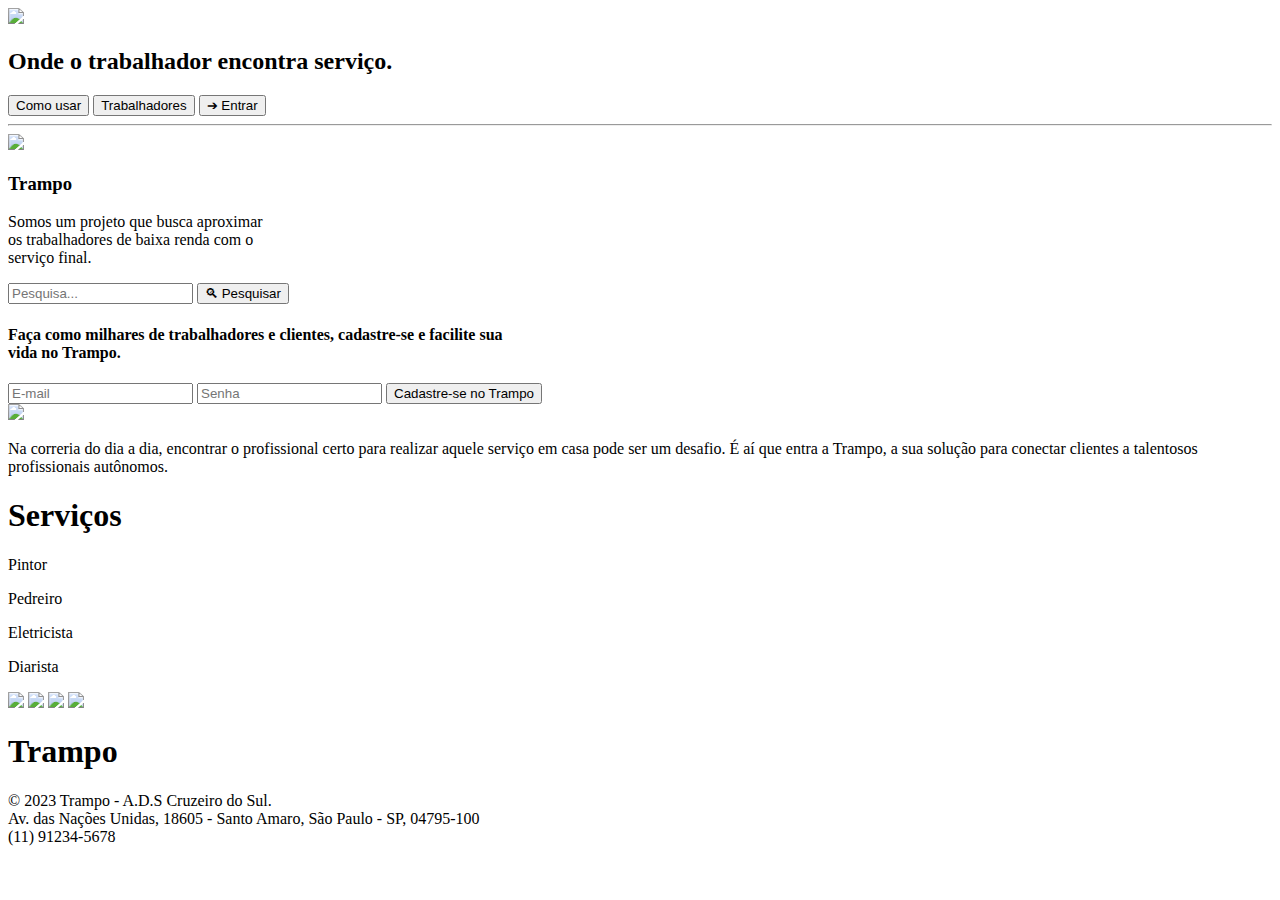
==== commit 53cf4c60: "main page" ====
--- a/index.html
+++ b/index.html
@@ -1,89 +1,103 @@
 <!DOCTYPE html>
 <html lang="en">
+
 <head>
     <meta charset="UTF-8">
     <title>Trampo</title>
-    <link href="style.css" rel="stylesheet" type="text/css">
+    <link href="css/style.css" rel="stylesheet" type="text/css">
 
     <link rel="preconnect" href="https://fonts.googleapis.com">
-<link rel="preconnect" href="https://fonts.gstatic.com" crossorigin>
-<link href="https://fonts.googleapis.com/css2?family=Roboto:wght@400;500&display=swap" rel="stylesheet">
+    <link rel="preconnect" href="https://fonts.gstatic.com" crossorigin>
+    <link href="https://fonts.googleapis.com/css2?family=Roboto:wght@400;500&display=swap" rel="stylesheet">
 
     <meta name="viewport" content="width=device-width, initial-scale=1">
 </head>
+
 <body>
     <header>
-        <div>   
-            <div class="logoHeader">      
+        <div>
+            <div class="logoHeader">
                 <img class="logo" src="img/logo.png">
-                <h2 class="logoFrase">Onde o trabalhador encontra serviço.</h2>
+                <span>
+                    <h2 class="logoFrase">Onde o trabalhador encontra serviço.</h2>
+                </span>
             </div>
-        
+
             <div class="lista">
-                <button class="btnContato">Contato</button>
+                <a href="comousar.html"><button class="btnContato">Como usar</button></a>
                 <button class="btnTrabalhadores">Trabalhadores</button>
                 <button class="btnEntrar">&#10132; Entrar</button>
             </div>
         </div>
     </header>
-    
-    <img class="imgTrabalhadora" src="img/trabalhadora.jpg">     
-    
-    <hr>    
-    
-    <div class="background">
-        <h3 class="Trampo">Trampo</h3>
-        <p class="FraseInicio">Somos um projeto que busca aproximar<br>os trabalhadores de baixa renda com o <br>serviço final.</p>
-        
-        <div class="buscaInicio">
-            <input class="textoBusca" type="text" placeholder="Pesquisa..." name="search">
-            <button class="btnBuscaInicio">🔍︎ Pesquisar</button>
+
+
+
+    <hr>
+    <main>
+        <div class="background">
+            <img class="imgTrabalhadora" src="img/trabalhadora.jpg">
+            <h3 class="Trampo">Trampo</h3>
+            <p class="FraseInicio">Somos um projeto que busca aproximar<br>os trabalhadores de baixa renda com o
+            <br>serviço final.</p>
+            
+            <div class="buscaInicio">
+                <form action="submit">
+                    <input class="textoBusca" type="text" placeholder="Pesquisa..." name="search">
+                    <button type="submit" class="btnBuscaInicio">🔍︎ Pesquisar</button>
+                </form>
+            </div>    
+                
+            <div class="Cadastre">
+                    <h4 class="escritaCadastre"> Faça como milhares de trabalhadores e clientes, cadastre-se e facilite
+                        sua <br>vida no Trampo.</h4>
+                <div id="formCadastre">
+                    <form action="submit">
+                        <input class="inputEmail" type="email" placeholder="E-mail"></input>
+                        <input class="inputSenha" type="password" placeholder="Senha"></input>
+                        <button type="submit" class="btnCadastre">Cadastre-se no Trampo</button> 
+                    </form>              
+                </div>
+                
+                        
+            </div>
         </div>
-        
-    </div>
 
-    <div class="Cadastre">
-        <h4 class="escritaCadastre"> Faça como milhares de trabalhadores e clientes, cadastre-se e facilite sua <br>vida no <font color= #4a1170>Trampo.</h4>
-        <button class="btnCadastre">Cadastre-se no Trampo</button>
-        <form>       
-            <div class="boxEmailSenha">   
-                <input class="inputEmail" type="email" placeholder="E-mail" name="username" required> <br>  
-                <input class="inputSenha" type="password" placeholder="Senha" name="password" required>   
+        <div class="conteudo1">
+            <img class="imgTrabalhador" src="img/trabalhador.jpg">
+            <div class="escritaSobreNos">
+                <p>Na correria do dia a dia, encontrar o profissional certo para realizar aquele serviço em casa pode
+                    ser um desafio. É aí que entra a Trampo, a sua solução para conectar clientes a talentosos
+                    profissionais autônomos.</p>
             </div>
-        <form> 
-    </div>
-    
-              
-    <div class="conteudo1">
-        <img class="imgTrabalhador" src="img/trabalhador.jpg">
-        <div class="escritaSobreNos">
-            <p>Na correria do dia a dia, encontrar o profissional certo para realizar aquele serviço em casa pode ser um desafio. É aí que entra a Trampo, a sua solução para conectar clientes a talentosos profissionais autônomos.</p>
         </div>
-    </div>
-        
-    <div class="conteudo2">
-        <h1 class="escritaServicos">Serviços</h1>
-        <div class="headerServicos">
-            <p class="escritaPintor">Pintor</p>     
-            <p class="escritaPedreiro">Pedreiro</p>
-            <p class="escritaEletricista">Eletricista</p>
-            <p class="escritaDiarista">Diarista</p>
+
+        <div class="conteudo2">
+            <h1 class="escritaServicos">Serviços</h1>
+            <div class="headerServicos">
+                <p class="escritaPintor">Pintor</p>
+                <p class="escritaPedreiro">Pedreiro</p>
+                <p class="escritaEletricista">Eletricista</p>
+                <p class="escritaDiarista">Diarista</p>
+            </div>
+            
+            <div class="bodyServicos">
+                <img class="imgPintor" src="img/pintor.jpg">
+                <img class="imgPedreiro" src="img/pedreiro.jpg">
+                <img class="imgEletricista" src="img/eletricista.jpg">
+                <img class="imgDiarista" src="img/diarista.jpg">
+            </div>
         </div>
-    </div> 
-
-    <div class="bodyServicos">
-        <img class="imgPintor" src="img/pintor.jpg">
-        <img class="imgPedreiro" src="img/pedreiro.jpg">
-        <img class="imgEletricista" src="img/eletricista.jpg">
-        <img class="imgDiarista" src="img/diarista.jpg">
-    </div>
+    </main>
 
     <footer class="footer">
         <div class="escritaFooter">
-            <h1 class="footerh1">Trampo</h1> 
-            <p>© 2023 Trampo - A.D.S Cruzeiro do Sul.<br> Av. das Nações Unidas, 18605 - Santo Amaro, São Paulo - SP, 04795-100<br> (11) 91234-5678</p>
+            <h1 class="footerh1">Trampo</h1>
+            <p>© 2023 Trampo - A.D.S Cruzeiro do Sul.<br> Av. das Nações Unidas, 18605 - Santo Amaro, São Paulo - SP,
+                04795-100<br> (11) 91234-5678</p>
         </div>
-    </footer> 
-    
-</body>  
+    </footer>
+
+</body>
+
 </html>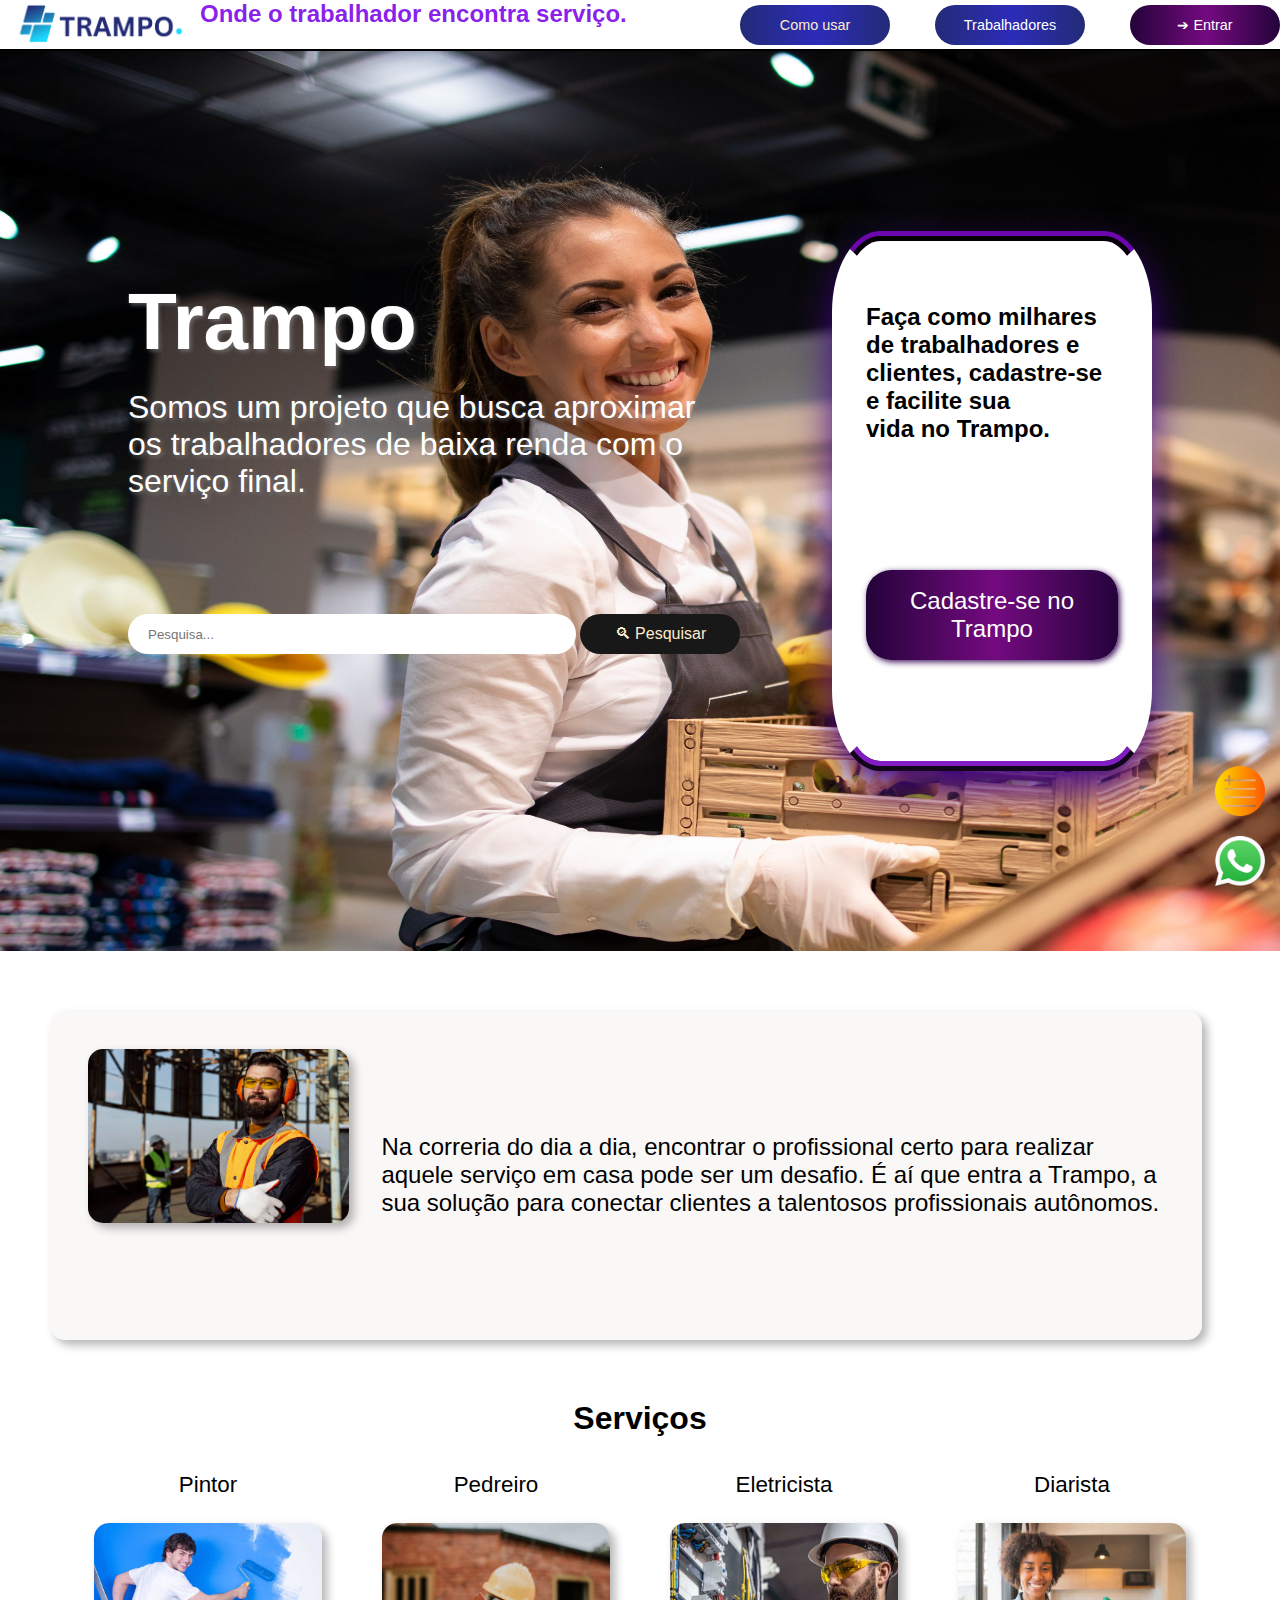
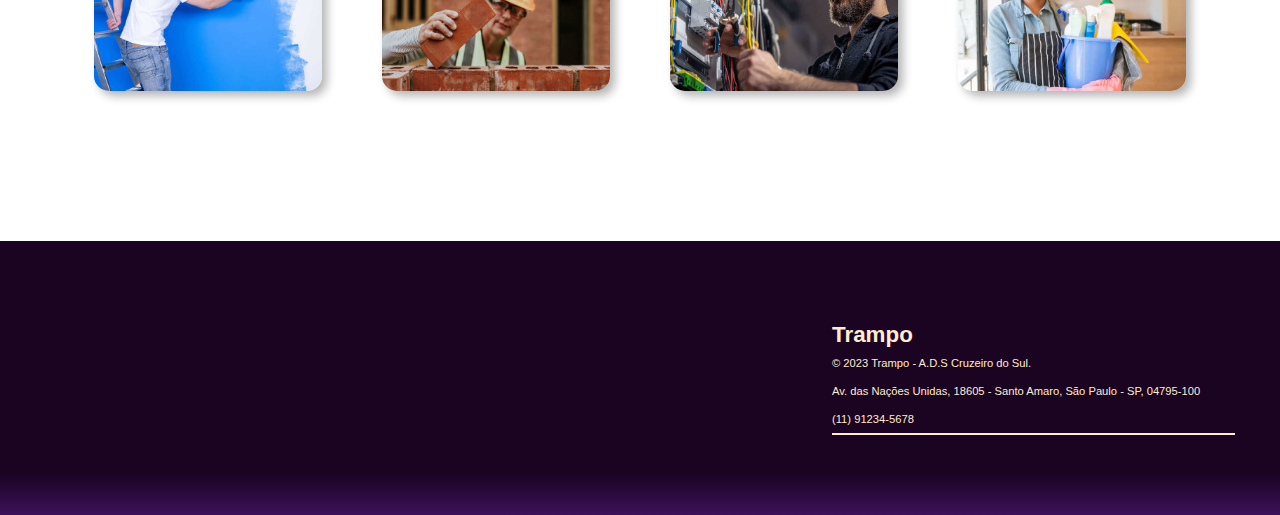
==== commit 94aa2b78: "Add files via upload" ====
--- a/index.html
+++ b/index.html
@@ -1,91 +1,100 @@
 <!DOCTYPE html>
-<html lang="en">
+<html lang="pt-br">
 
 <head>
     <meta charset="UTF-8">
-    <title>Trampo</title>
-    <link href="css/style.css" rel="stylesheet" type="text/css">
-
+    <meta name="viewport" content="width=device-width, initial-scale=1">
+    <meta http-equiv="X-UA-Compatible" content="ie=edge">
     <link rel="preconnect" href="https://fonts.googleapis.com">
     <link rel="preconnect" href="https://fonts.gstatic.com" crossorigin>
     <link href="https://fonts.googleapis.com/css2?family=Roboto:wght@400;500&display=swap" rel="stylesheet">
-
-    <meta name="viewport" content="width=device-width, initial-scale=1">
+    <title>Trampo</title>
+    <link rel="stylesheet" href="style/style_desktop.css">
+    <link rel="stylesheet" href="style/style_tablet.css">
+    <link rel="stylesheet" href="style/style_mobile.css">
+    <link rel="shortcut icon" href="mainpage/img/favicon.ico" type="image/x-icon">
 </head>
 
 <body>
     <header>
         <div>
             <div class="logoHeader">
-                <img class="logo" src="img/logo.png">
-                <span>
-                    <h2 class="logoFrase">Onde o trabalhador encontra serviço.</h2>
-                </span>
+                <a href="index.html"><img class="logo" src="mainpage/img/logo.png"></a>
+                <h2 class="logoFrase">Onde o trabalhador encontra serviço.</h2>
             </div>
 
             <div class="lista">
-                <a href="comousar.html"><button class="btnContato">Como usar</button></a>
-                <button class="btnTrabalhadores">Trabalhadores</button>
-                <button class="btnEntrar">&#10132; Entrar</button>
+                <a href="comousar.html">Como usar</a>
+                <button class="btnTrabalhadores"><a href="servicos.html">Trabalhadores</a></button>
+                <button class="btnEntrar"><a href="login.html"> &#10132; Entrar</a></button>
             </div>
         </div>
     </header>
 
+    <main class="apresentacao">
+        <div class="background">
+            <div class="descricao">
+                <h3 class="Trampo">Trampo</h3>
+                <p class="FraseInicio">Somos um projeto que busca aproximar<br>os trabalhadores de baixa renda com o
+                    serviço final.</p>
+                <div class="buscaInicio">
+                    <form action="submit">
+                        <input class="textoBusca" type="text" placeholder="Pesquisa..." name="search">
+                        <button type="submit" class="btnBuscaInicio">🔍︎ <span>Pesquisar</span></button>
+                    </form>
+                </div>
+            </div>
 
-
-    <hr>
-    <main>
-        <div class="background">
-            <img class="imgTrabalhadora" src="img/trabalhadora.jpg">
-            <h3 class="Trampo">Trampo</h3>
-            <p class="FraseInicio">Somos um projeto que busca aproximar<br>os trabalhadores de baixa renda com o
-            <br>serviço final.</p>
-            
-            <div class="buscaInicio">
-                <form action="submit">
-                    <input class="textoBusca" type="text" placeholder="Pesquisa..." name="search">
-                    <button type="submit" class="btnBuscaInicio">🔍︎ Pesquisar</button>
-                </form>
-            </div>    
-                
             <div class="Cadastre">
-                    <h4 class="escritaCadastre"> Faça como milhares de trabalhadores e clientes, cadastre-se e facilite
-                        sua <br>vida no Trampo.</h4>
+                <h4 class="escritaCadastre"> Faça como milhares de trabalhadores e clientes, cadastre-se e facilite
+                    sua <br>vida no Trampo.</h4>
                 <div id="formCadastre">
                     <form action="submit">
-                        <input class="inputEmail" type="email" placeholder="E-mail"></input>
-                        <input class="inputSenha" type="password" placeholder="Senha"></input>
-                        <button type="submit" class="btnCadastre">Cadastre-se no Trampo</button> 
-                    </form>              
+                        <button class="btnCadastre"><a href="formulario.html">Cadastre-se no Trampo</a></button>
+                    </form>
                 </div>
-                
-                        
             </div>
         </div>
 
+        <div class="paginaCriarAnuncio">
+            <a href="criaranuncio.html" target="_blank">
+                <img src="imgMais.png" alt="Imagem Criar Anúncio." width="50" height="50" title="Criar o seu anúncio.">
+            </a>
+        </div>
+
+        <div class="imgSuporte">
+            <a href="https://wa.me/+13152903541" target="_blank">
+                <img src="imgWhats.png" alt="Suporte Imagem" width="50" height="50" title="Falar com o suporte Trampo.">
+            </a>
+        </div>
+
         <div class="conteudo1">
-            <img class="imgTrabalhador" src="img/trabalhador.jpg">
-            <div class="escritaSobreNos">
-                <p>Na correria do dia a dia, encontrar o profissional certo para realizar aquele serviço em casa pode
-                    ser um desafio. É aí que entra a Trampo, a sua solução para conectar clientes a talentosos
-                    profissionais autônomos.</p>
-            </div>
+            <img class="imgTrabalhador" src="mainpage/img/trabalhador.jpg">
+            <p class="escritaSobreNos">Na correria do dia a dia, encontrar o profissional certo para realizar aquele
+                serviço em casa pode ser um desafio. É aí que entra a Trampo, a sua solução para conectar clientes a
+                talentosos profissionais autônomos.</p>
         </div>
 
         <div class="conteudo2">
             <h1 class="escritaServicos">Serviços</h1>
-            <div class="headerServicos">
-                <p class="escritaPintor">Pintor</p>
-                <p class="escritaPedreiro">Pedreiro</p>
-                <p class="escritaEletricista">Eletricista</p>
-                <p class="escritaDiarista">Diarista</p>
-            </div>
-            
+
             <div class="bodyServicos">
-                <img class="imgPintor" src="img/pintor.jpg">
-                <img class="imgPedreiro" src="img/pedreiro.jpg">
-                <img class="imgEletricista" src="img/eletricista.jpg">
-                <img class="imgDiarista" src="img/diarista.jpg">
+                <a href="pintor.html">
+                    <p class="escritaPintor">Pintor</p>
+                    <img class="imgPintor" src="mainpage/img/pintor.jpg">
+                </a>
+                <a href="pedreiro.html">
+                    <p class="escritaPedreiro">Pedreiro</p>
+                    <img class="imgPedreiro" src="mainpage/img/pedreiro.jpg">
+                </a>
+                <a href="eletricista.html">
+                    <p class="escritaEletricista">Eletricista</p>
+                    <img class="imgEletricista" src="mainpage/img/eletricista.jpg">
+                </a>
+                <a href="diarista.html">
+                    <p class="escritaDiarista">Diarista</p>
+                    <img class="imgDiarista" src="mainpage/img/diarista.jpg">
+                </a>
             </div>
         </div>
     </main>
@@ -100,4 +109,4 @@
 
 </body>
 
-</html>+</html>
--- a/style/style_desktop.css
+++ b/style/style_desktop.css
@@ -0,0 +1,378 @@
+:root {
+    --texto-claro: blanchedalmond;
+    --background-btn-azul: linear-gradient(to right, #232b77 0%, #2c2cb9 51%, #232b77 100%);
+    --background-btn-roxo: linear-gradient(to right, #240339 0%, #740a80 51%, #24033b 100%);
+    --box-shadow: 5px 5px 10px #0000004b;
+}
+
+a {
+    text-decoration: none;
+    color: white;
+}
+
+
+* {
+    margin: 0;
+    padding: 0;
+    box-sizing: border-box;
+}
+
+body {
+    overflow-x: hidden;
+    overflow-y: scroll;
+    font-family: Graphik-Medium, Graphik-Regular, "Gotham SSm A", "Gotham SSm B", "Helvetica Neue", Helvetica, Arial, sans-serif;
+}
+
+header {
+    border-bottom: 2px solid black;
+}
+
+header>div,
+header>div>div,
+.lista {
+    display: flex;
+    flex-direction: row;
+}
+
+header>div {
+    justify-content: space-between;
+}
+
+header>div>div {
+    display: flex;
+    justify-content: flex-start;
+}
+
+.logoHeader>a {
+    min-width: 200px;
+    max-width: 13vw;
+}
+
+.logoHeader>a>img {
+    max-width: 100%;
+}
+
+.logoHeader>h2 {
+    color: #7901e9e1;
+    font-size: 2.5em;
+}
+
+.lista {
+    justify-content: flex-end;
+    gap: 10%;
+    align-items: center;
+}
+
+.lista>a,
+.lista>button {
+    min-width: 150px;
+    height: 40px;
+    color: var(--texto-claro);
+    border-radius: 25px;
+    cursor: pointer;
+    border: none;
+    font-size: 1em;
+}
+
+.lista>a,
+.lista>button,
+.logoHeader>h2 {
+    font-family: 'Segoe UI', Tahoma, Geneva, Verdana, sans-serif;
+}
+
+.lista>a:hover,
+.lista>button:hover,
+.btnCadastre:hover {
+    background-position: right center;
+    color: #fff;
+    text-decoration: none;
+    scale: 1.02;
+    transition: 0.2s;
+}
+
+.lista>a,
+.btnTrabalhadores {
+    background: var(--background-btn-azul);
+}
+
+.lista>a {
+    display: flex;
+    align-items: center;
+    justify-content: center;
+    text-decoration: none;
+}
+
+.btnTrabalhadores {
+    width: 200px;
+}
+
+.btnEntrar {
+    background: var(--background-btn-roxo);
+}
+
+.background {
+    background: transparent url(../mainpage/img/trabalhadora.jpg) no-repeat;
+    background-size: 1920px 1080px;
+    height: 100vh;
+    width: 100vw;
+    color: var(--texto-claro);
+    display: flex;
+    flex-direction: row;
+    justify-content: center;
+    align-items: center;
+    gap: 5%;
+}
+
+.Cadastre {
+    display: grid;
+    grid-template-columns: 8% 1fr 8%;
+    grid-template-rows: 10% 2fr 1fr 10%;
+    color: black;
+    background-color: white;
+    width: 25%;
+    height: 60%;
+    font-size: 2.2em;
+    border: 10px solid;
+    border-color: rgb(255, 255, 255);
+    border-radius: 15%;
+    box-shadow: 1px 20px 40px rgb(63, 3, 136);
+    border-top-color: #370459;
+    border-top-style: ridge;
+    border-bottom-style: ridge;
+    border-bottom-color: #4a1170;
+    row-gap: 2%;
+}
+
+.escritaCadastre {
+    grid-area: 2 / 2 / 3 / 3;
+}
+
+.btnCadastre {
+    width: 100%;
+    height: 90px;
+    background: var(--background-btn-roxo);
+    color: var(--texto-claro);
+    border-radius: 25px;
+    cursor: pointer;
+    border: none;
+    font-size: 1em;
+    box-shadow: 2px 2px 6px #3d115a;
+}
+
+.Cadastre>div {
+    grid-area: 3 / 2 / 4 / 3;
+    text-align: center;
+}
+
+.descricao {
+    display: grid;
+    grid-template-rows: 1fr 2fr 1fr;
+    height: 50%;
+    width: 50%;
+    color: white;
+    text-shadow: 2px 2px 4px #90909099;
+}
+
+.Trampo {
+    grid-area: 1 / 1 / 2 / 2;
+    font-size: 5em;
+}
+
+.FraseInicio {
+    grid-area: 2 / 1 / 3 / 2;
+    font-size: 3em;
+}
+
+.buscaInicio {
+    grid-area: 3 / 1 / 4 / 2;
+}
+
+.textoBusca {
+    width: 70%;
+    height: 40px;
+    border-radius: 20px;
+    padding: 0 0 0 20px;
+    border: none;
+}
+
+.btnBuscaInicio {
+    width: 25%;
+    height: 40px;
+    border-radius: 20px;
+    border: none;
+    background: #181818;
+    color: var(--texto-claro);
+    font-size: 1em;
+}
+
+.btnBuscaInicio:hover {
+    background: #3a3a3a;
+    color: white;
+    scale: 1.02;
+    transition: 0.2s;
+}
+
+.conteudo1 {
+    display: grid;
+    width: 90vw;
+    grid-template-columns: 1fr 3fr;
+    grid-template-rows: repeat(3, 1fr);
+    margin: 60px 50px;
+    padding: 3%;
+    font-size: 2em;
+    column-gap: 3%;
+    background: #f8f3f3b3;
+    border-radius: 15px;
+    box-shadow: var(--box-shadow);
+}
+
+.imgTrabalhador {
+    grid-area: 1 / 1 / 4 / 2;
+    width: 100%;
+    border-radius: 15px;
+    box-shadow: var(--box-shadow);
+}
+
+.escritaSobreNos {
+    grid-area: 2 / 2 / 3 / 3;
+}
+
+.conteudo2 {
+    text-align: center;
+}
+
+.bodyServicos {
+    display: flex;
+    flex-direction: row;
+    justify-content: space-around;
+    margin: 35px 5% 150px;
+}
+
+.bodyServicos>a {
+    display: flex;
+    flex-direction: column;
+    gap: 25px;
+    text-decoration: none;
+    color: black;
+}
+
+.bodyServicos>a>img {
+    width: 380px;
+    height: 280px;
+    border-radius: 15px;
+    box-shadow: var(--box-shadow);
+}
+
+.bodyServicos>a>p {
+    font-size: 2em;
+}
+
+.footer {
+    background: linear-gradient(#1b0322 85%, #3d115a 100%);
+    color: var(--texto-claro);
+    font-family: Graphik-Medium, Graphik-Regular, "Gotham SSm A", "Gotham SSm B", "Helvetica Neue", Helvetica, Arial, sans-serif;
+    font-size: 1.1em;
+    padding: 80px 0 80px 65vw;
+    line-height: 2.5em;
+}
+
+.escritaFooter {
+    border-bottom: 2px solid var(--texto-claro);
+    width: 90%;
+}
+
+.imgSuporte{
+    position: fixed;
+    cursor: pointer;
+    z-index: 1;
+    bottom: 10px;
+    right: 15px;
+}
+
+.imgSuporte:hover {
+    scale: 1.01;
+}
+
+.paginaCriarAnuncio {
+    position: fixed;
+    cursor: pointer;
+    z-index: 1;
+    bottom: 80px;
+    right: 15px;
+}
+
+.paginaCriarAnuncio:hover {
+    scale: 1.01;
+}
+
+
+@media screen and (max-width:1600px) {
+
+    .lista {
+        gap: 9%;
+        font-size: .9em;
+    }
+
+    .logoHeader>h2,
+    .Cadastre,
+    .conteudo1 {
+        font-size: 1.5em;
+    }
+
+    .FraseInicio {
+        font-size: 2em;
+    }
+
+    .bodyServicos,
+    .footer {
+        font-size: .7em;
+    }
+
+    .bodyServicos>a>img {
+        width: 228px;
+        height: 168px;
+    }
+
+}
+
+@media screen and (max-width:1200px) {
+
+    .lista {
+        gap: 7%;
+    }
+
+    .logoHeader>h2 {
+        font-size: 1.1em;
+    }
+
+    .conteudo1 {
+        font-size: 1.2em
+    }
+
+}
+
+@media screen and (max-width:1100px) {
+    .logoHeader>h2 {
+        font-size: .8em
+    }
+
+    .lista {
+        gap: 5%;
+        font-size: .8em;
+    }
+
+    .Cadastre {
+        font-size: 1.3em;
+        height: 50%;
+    }
+
+    .conteudo1 {
+        font-size: 1em;
+    }
+
+    .bodyServicos>a>img {
+        width: 136px;
+        height: 100px;
+    }
+
+}
--- a/style/style_tablet.css
+++ b/style/style_tablet.css
@@ -0,0 +1,30 @@
+@media screen and (max-width:840px) {
+
+    .escritaCadastre {
+        font-size: .8em;
+    }
+}
+
+
+@media screen and (max-width: 775px) {
+    .logoFrase {
+        display: none;
+    }
+
+    .lista>a,
+    .lista>button {
+        min-width: 90px;
+        max-width: 95px;
+    }
+
+    .background {
+        background-size: 900px 900px;
+        width: 100vw;
+        height: 100vh;
+    }
+
+    a {
+        text-decoration: none;
+        color: white;
+    }
+}--- a/style/style_mobile.css
+++ b/style/style_mobile.css
@@ -0,0 +1,94 @@
+@media screen and (max-width:680px) {
+
+
+    a {
+        text-decoration: none;
+        color: white;
+    }
+
+    .logoHeader>a {
+        min-width: 27vw;
+        max-width: 28vw;
+    }
+
+    .lista {
+        gap: 5%;
+        font-size: .5em;
+    }
+
+    .lista>a,
+    .lista>button {
+        min-width: 59px;
+        max-width: 60px;
+        height: 20px;
+        border-radius: 15px;
+    }
+
+    .background {
+        background-size: 714px 400px;
+        flex-direction: column;
+        width: 100vw;
+        height: 800px;
+    }
+
+    .descricao {
+        height: 40%;
+        width: 80%;
+    }
+
+    .Trampo {
+        font-size: 3em;
+    }
+
+    .FraseInicio {
+        font-size: 1.5em;
+    }
+
+    .textoBusca {
+        width: 80%;
+    }
+
+    .btnBuscaInicio {
+        width: 12%;
+    }
+
+    .btnBuscaInicio>span,
+    .logoHeader>h2 {
+        display: none;
+    }
+
+    .Cadastre {
+        width: 60%;
+        height: 300px;
+    }
+
+    .conteudo1 {
+        display: flex;
+        flex-direction: column;
+        gap: 30px;
+        margin: 40px 5%;
+    }
+
+    .conteudo2 {
+        display: flex;
+        flex-direction: column;
+        align-items: center;
+    }
+
+    .bodyServicos {
+        flex-direction: column;
+        gap: 100px;
+    }
+
+    .bodyServicos>a {
+        flex-direction: row-reverse;
+        gap: 5%;
+        margin: 0;
+        justify-content: space-around;
+    }
+
+    .footer {
+        padding: 80px 25px;
+    }
+
+}